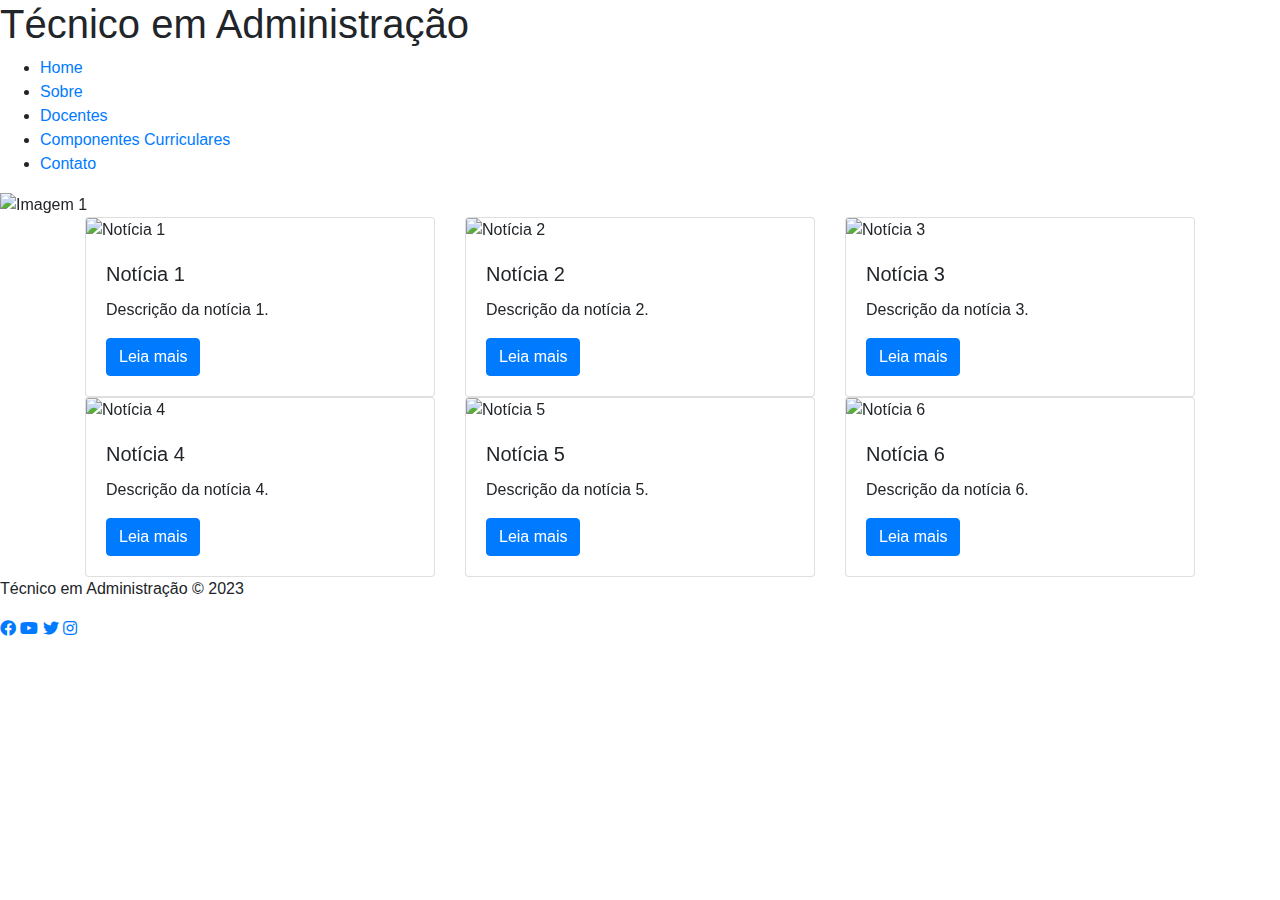
==== index.html @ a28d48dc "Add files via upload" ====
<!DOCTYPE html>
<html lang="pt-br">

<head>
    <meta charset="UTF-8">
    <meta name="viewport" content="width=device-width, initial-scale=1.0">

    <title>Técnico em Administração</title>


    <link rel="stylesheet" href="https://maxcdn.bootstrapcdn.com/bootstrap/4.0.0/css/bootstrap.min.css">
    <script src="https://code.jquery.com/jquery-3.2.1.slim.min.js"></script>
    <script src="https://maxcdn.bootstrapcdn.com/bootstrap/4.0.0/js/bootstrap.min.js"></script>

    <link rel="stylesheet" href="https://cdnjs.cloudflare.com/ajax/libs/font-awesome/5.15.4/css/all.min.css">

    <link rel="stylesheet" type="text/css" href="css/style.css">

</head>

<body>
    <header>
        <h1>Técnico em Administração</h1>
        <nav>
            <ul>
                <li><a href="index.html">Home</a></li>
                <li><a href="sobre.html">Sobre</a></li>
                <li><a href="equipe.html">Docentes</a></li>
                <li><a href="componentes.html">Componentes Curriculares</a></li>
                <li><a href="contato.html">Contato</a></li>
            </ul>
        </nav>
    </header>

    <section>
        <!--<h2>Home</h2> -->
        <div id="slider" class="carousel slide" data-ride="carousel">
            <ol class="carousel-indicators">
                <li data-target="#slider" data-slide-to="0" class="active"></li>
                <li data-target="#slider" data-slide-to="1"></li>
                <li data-target="#slider" data-slide-to="2"></li>
                <li data-target="#slider" data-slide-to="3"></li>
            </ol>
            <div class="carousel-inner">
                <div class="carousel-item active">
                    <img src="imagem1.jpg" alt="Imagem 1">
                </div>
                <div class="carousel-item">
                    <img src="imagem2.jpg" alt="Imagem 2">
                </div>
                <div class="carousel-item">
                    <img src="imagem3.jpg" alt="Imagem 3">
                </div>
                <div class="carousel-item">
                    <img src="imagem4.jpg" alt="Imagem 4">
                </div>
            </div>
            <a class="carousel-control-prev" href="#slider" role="button" data-slide="prev">
                <span class="carousel-control-prev-icon" aria-hidden="true"></span>
                <span class="sr-only">Anterior</span>
            </a>
            <a class="carousel-control-next" href="#slider" role="button" data-slide="next">
                <span class="carousel-control-next-icon" aria-hidden="true"></span>
                <span class="sr-only">Próximo</span>
            </a>
        </div>
    </section>

    <section>
        <!-- <h2>Notícias</h2> -->
        <div class="container">
            <div class="row">
                <div class="col-md-4">
                    <div class="card">
                        <img src="noticia1.jpg" class="card-img-top" alt="Notícia 1">
                        <div class="card-body">
                            <h5 class="card-title">Notícia 1</h5>
                            <p class="card-text">Descrição da notícia 1.</p>
                            <a href="#" class="btn btn-primary">Leia mais</a>
                        </div>
                    </div>
                </div>
                <div class="col-md-4">
                    <div class="card">
                        <img src="noticia2.jpg" class="card-img-top" alt="Notícia 2">
                        <div class="card-body">
                            <h5 class="card-title">Notícia 2</h5>
                            <p class="card-text">Descrição da notícia 2.</p>
                            <a href="#" class="btn btn-primary">Leia mais</a>
                        </div>
                    </div>
                </div>
                <div class="col-md-4">
                    <div class="card">
                        <img src="noticia3.jpg" class="card-img-top" alt="Notícia 3">
                        <div class="card-body">
                            <h5 class="card-title">Notícia 3</h5>
                            <p class="card-text">Descrição da notícia 3.</p>
                            <a href="#" class="btn btn-primary">Leia mais</a>
                        </div>
                    </div>
                </div>
            </div>
            <div class="row">
                <div class="col-md-4">
                    <div class="card">
                        <img src="noticia4.jpg" class="card-img-top" alt="Notícia 4">
                        <div class="card-body">
                            <h5 class="card-title">Notícia 4</h5>
                            <p class="card-text">Descrição da notícia 4.</p>
                            <a href="#" class="btn btn-primary">Leia mais</a>
                        </div>
                    </div>
                </div>
                <div class="col-md-4">
                    <div class="card">
                        <img src="noticia5.jpg" class="card-img-top" alt="Notícia 5">
                        <div class="card-body">
                            <h5 class="card-title">Notícia 5</h5>
                            <p class="card-text">Descrição da notícia 5.</p>
                            <a href="#" class="btn btn-primary">Leia mais</a>
                        </div>
                    </div>
                </div>
                <div class="col-md-4">
                    <div class="card">
                        <img src="noticia6.jpg" class="card-img-top" alt="Notícia 6">
                        <div class="card-body">
                            <h5 class="card-title">Notícia 6</h5>
                            <p class="card-text">Descrição da notícia 6.</p>
                            <a href="#" class="btn btn-primary">Leia mais</a>
                        </div>
                    </div>
                </div>
            </div>
        </div>
    </section>
    

    <footer>
        <p>Técnico em Administração &copy; 2023</p>
        <div class="social-icons">
            <a href="https://www.facebook.com/seu-usuario" target="_blank"><i class="fab fa-facebook"></i></a>
            <a href="https://www.youtube.com/seu-canal" target="_blank"><i class="fab fa-youtube"></i></a>
            <a href="https://twitter.com/seu-usuario" target="_blank"><i class="fab fa-twitter"></i></a>
            <a href="https://www.instagram.com/seu-usuario" target="_blank"><i class="fab fa-instagram"></i></a>
        </div>
    </footer>
</body>

</html>
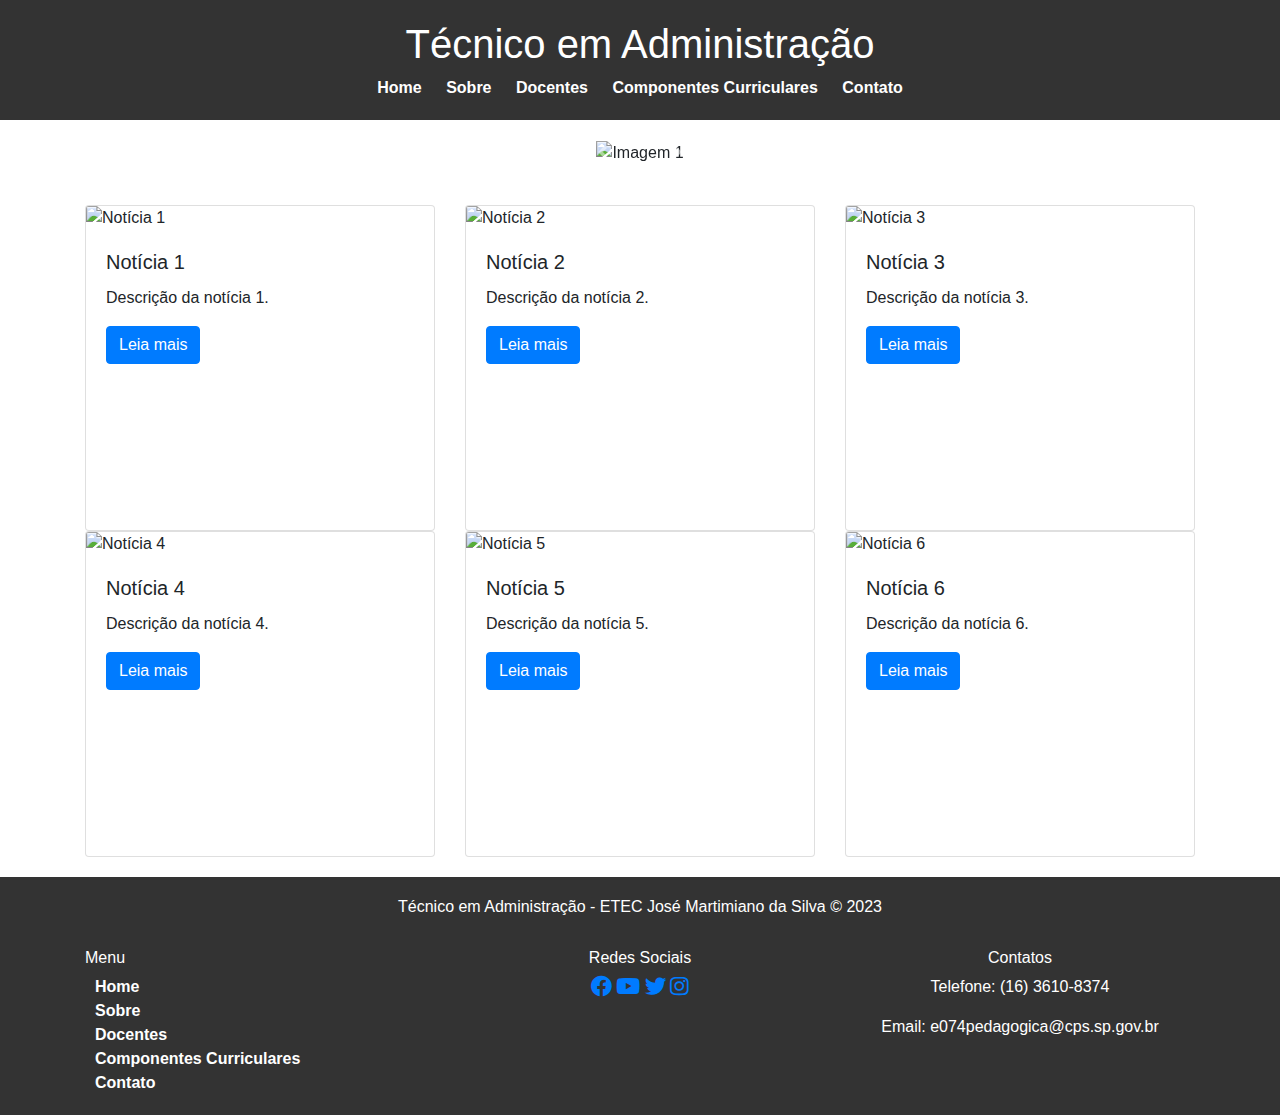
==== commit 1e59bf56: "Add files via upload" ====
--- a/index.html
+++ b/index.html
@@ -43,16 +43,16 @@
             </ol>
             <div class="carousel-inner">
                 <div class="carousel-item active">
-                    <img src="imagem1.jpg" alt="Imagem 1">
+                    <img src="img/imagem1.jpg" alt="Imagem 1">
                 </div>
                 <div class="carousel-item">
-                    <img src="imagem2.jpg" alt="Imagem 2">
+                    <img src="img/imagem2.jpg" alt="Imagem 2">
                 </div>
                 <div class="carousel-item">
-                    <img src="imagem3.jpg" alt="Imagem 3">
+                    <img src="img/imagem3.jpg" alt="Imagem 3">
                 </div>
                 <div class="carousel-item">
-                    <img src="imagem4.jpg" alt="Imagem 4">
+                    <img src="img/imagem4.jpg" alt="Imagem 4">
                 </div>
             </div>
             <a class="carousel-control-prev" href="#slider" role="button" data-slide="prev">
@@ -135,16 +135,52 @@
             </div>
         </div>
     </section>
-    
+
 
     <footer>
-        <p>Técnico em Administração &copy; 2023</p>
-        <div class="social-icons">
-            <a href="https://www.facebook.com/seu-usuario" target="_blank"><i class="fab fa-facebook"></i></a>
-            <a href="https://www.youtube.com/seu-canal" target="_blank"><i class="fab fa-youtube"></i></a>
-            <a href="https://twitter.com/seu-usuario" target="_blank"><i class="fab fa-twitter"></i></a>
-            <a href="https://www.instagram.com/seu-usuario" target="_blank"><i class="fab fa-instagram"></i></a>
+
+        <div class="container">
+
+            <h6>Técnico em Administração - ETEC José Martimiano da Silva &copy; 2023</h6>
+            <br>
+            <div class="row">
+
+                <div class="col-md-4">
+                    <h6 class="vertical-list">Menu</h6>
+                    <nav>
+                        <ul class="vertical-list">
+                            <li><a href="index.html">Home</a></li>
+                            <li><a href="sobre.html">Sobre</a></li>
+                            <li><a href="equipe.html">Docentes</a></li>
+                            <li><a href="componentes.html">Componentes Curriculares</a></li>
+                            <li><a href="contato.html">Contato</a></li>
+                        </ul>
+                    </nav>
+                </div>
+
+                <div class="col-md-4">
+
+                    <h6>Redes Sociais</h6>
+
+                    <div class="social-icons">
+                        <a href="https://www.facebook.com/seu-usuario" target="_blank"><i
+                                class="fab fa-facebook fa-lg" ></i></a>
+                        <a href="https://www.youtube.com/seu-canal" target="_blank"><i class="fab fa-youtube fa-lg"></i></a>
+                        <a href="https://twitter.com/seu-usuario" target="_blank"><i class="fab fa-twitter fa-lg"></i></a>
+                        <a href="https://www.instagram.com/seu-usuario" target="_blank"><i
+                                class="fab fa-instagram fa-lg"></i></a>
+                    </div>
+                </div>
+                
+                <div class="col-md-4">
+                    <h6>Contatos</h6>
+                    <p>Telefone: (16) 3610-8374</p>
+                    <p>Email: e074pedagogica@cps.sp.gov.br</p>
+                </div>
+            </div>
         </div>
+    </footer>
+
     </footer>
 </body>
 
--- a/css/style.css
+++ b/css/style.css
@@ -0,0 +1,83 @@
+/* Estilos CSS */
+body {
+    font-family: Arial, sans-serif;
+    margin: 0;
+    padding: 0;
+  }
+  
+  header {
+    background-color: #333;
+    color: #fff;
+    padding: 20px;
+    text-align: center;
+  }
+  
+  nav ul {
+    list-style-type: none;
+    margin: 0;
+    padding: 0;
+    text-align: center;
+  }
+  
+  nav ul li {
+    display: inline-block;
+    margin: 0 10px;
+  }
+  
+  nav ul li a {
+    color: #fff;
+    text-decoration: none;
+    font-weight: bold;
+    transition: color 0.3s ease;
+  }
+  
+  nav ul li a:hover {
+    color: #0b11cb; /* Cor de destaque ao passar o mouse */
+  }
+  
+  section {
+    padding: 20px;
+    display: flex;
+    justify-content: center;
+    align-items: center;
+  }
+  
+  .carousel {
+    max-width: 600px;
+    margin: 0 auto;
+  }
+  
+  footer {
+    background-color: #333;
+    color: #fff;
+    padding: 20px;
+    text-align: center;
+  }
+
+  .vertical-list {
+    display: flex;
+    flex-direction: column;
+    align-items: flex-start;
+    list-style-type: none;
+    padding: 0;
+}
+
+.card-body {
+  height: 300px; /* Defina a altura desejada para os cards */
+  overflow: hidden; /* Oculta o conteúdo que ultrapassa a altura */
+}
+
+.card-button {
+  height: 70px; /* Defina a altura desejada para os cards */
+  padding-right: 10px;
+  padding-top : 10px;
+  overflow: hidden; /* Oculta o conteúdo que ultrapassa a altura */
+}
+
+.card-icon {
+  width: 64px ;
+  height: 64px; /* Defina a altura desejada para os cards */
+  padding-right: 10px;
+  padding-top : 10px;
+  overflow: hidden; /* Oculta o conteúdo que ultrapassa a altura */
+}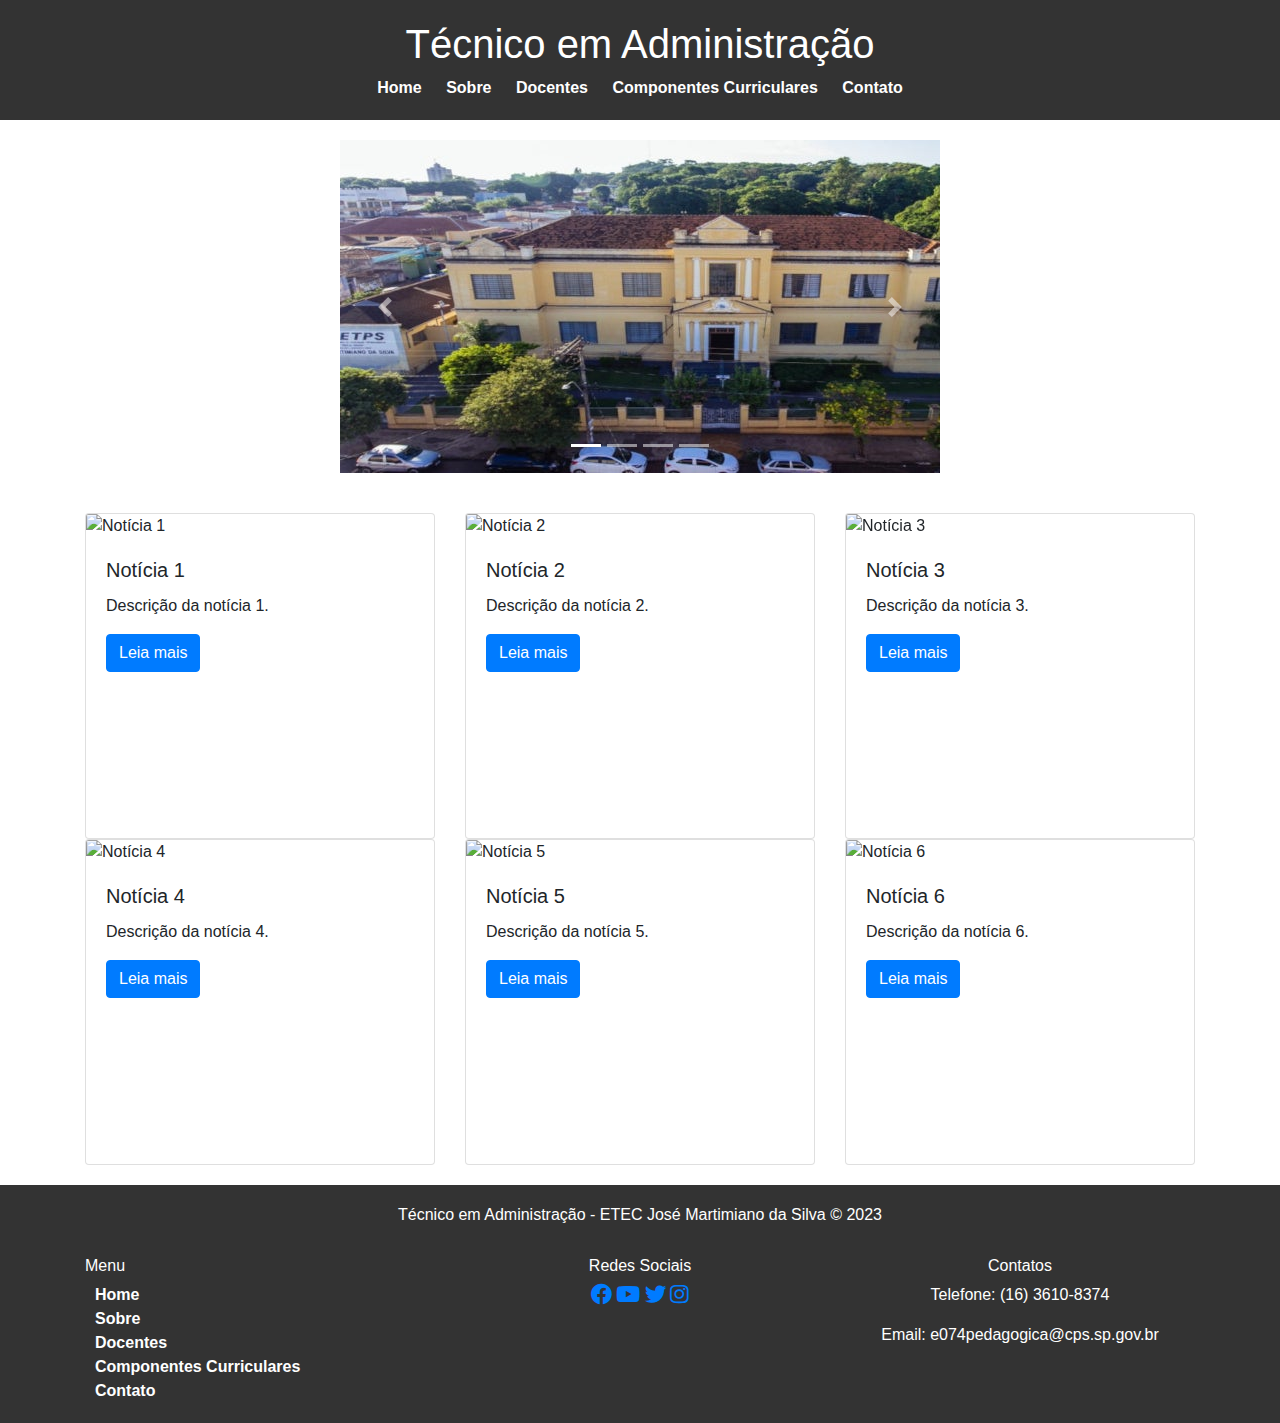
==== commit 84db1feb: "Add files via upload" ====
--- a/index.html
+++ b/index.html
@@ -163,7 +163,7 @@
                     <h6>Redes Sociais</h6>
 
                     <div class="social-icons">
-                        <a href="https://www.facebook.com/seu-usuario" target="_blank"><i
+                        <a href="https://www.facebook.com/EtecRP" target="_blank"><i
                                 class="fab fa-facebook fa-lg" ></i></a>
                         <a href="https://www.youtube.com/seu-canal" target="_blank"><i class="fab fa-youtube fa-lg"></i></a>
                         <a href="https://twitter.com/seu-usuario" target="_blank"><i class="fab fa-twitter fa-lg"></i></a>
